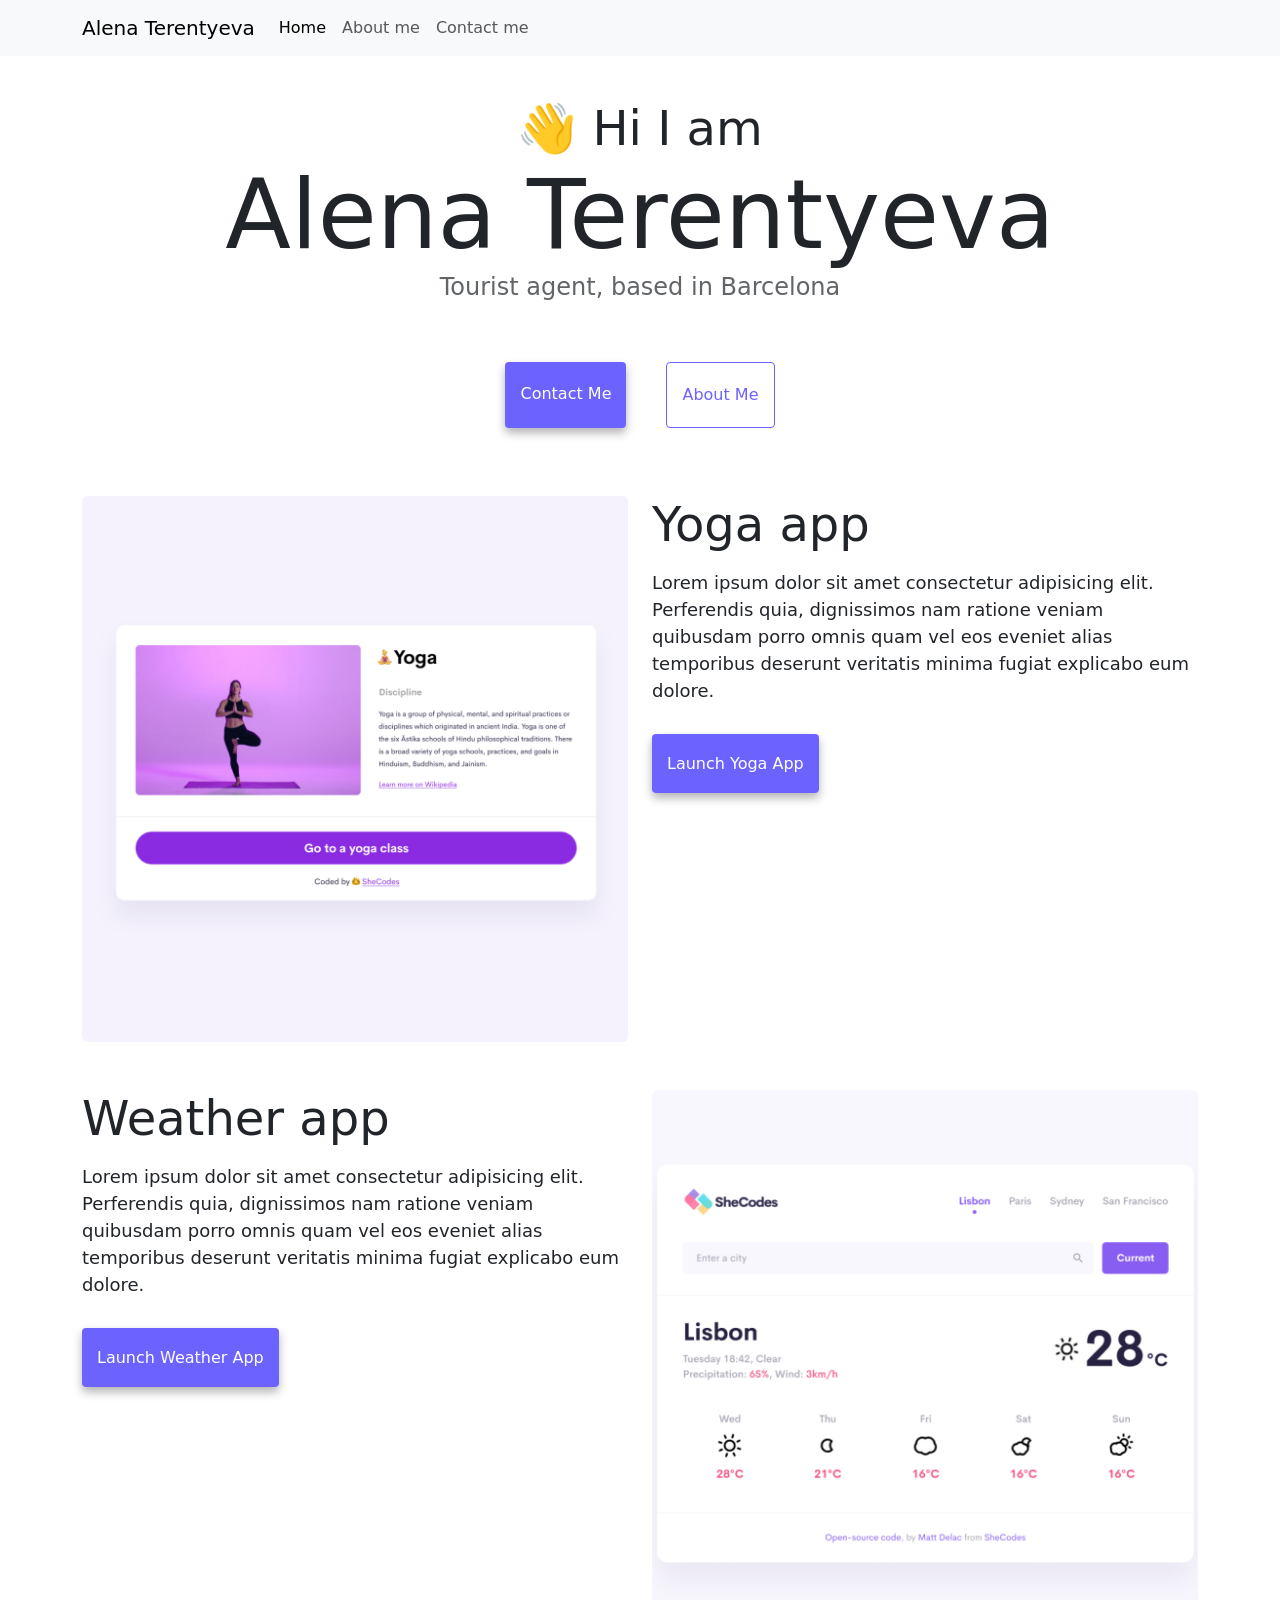
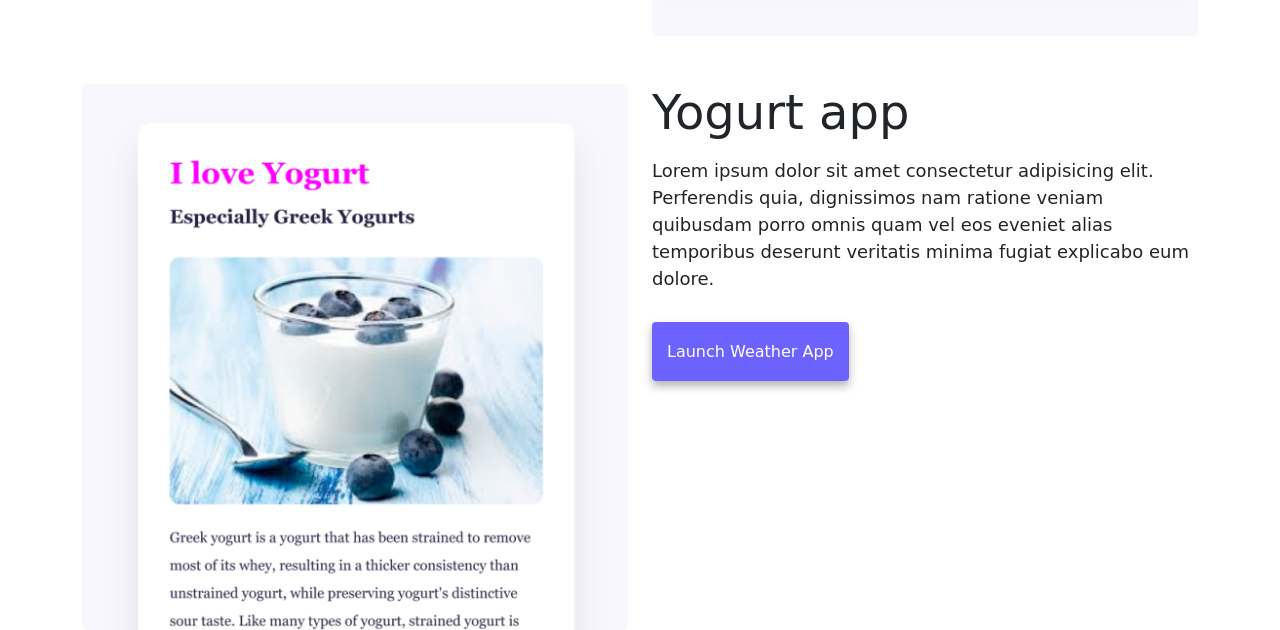
==== index.html @ 13dacc51 "portfolio imported" ====
<!doctype html>
<html lang="en">
  <head>
    <meta charset="UTF-8" />
    <meta http-equiv="X-UA-Compatible" content="IE=edge" />
    <meta name="viewport" content="width=device-width, initial-scale=1.0" />
    <title>Alena Terentyeva</title>
    <link
      href="https://cdn.jsdelivr.net/npm/bootstrap@5.0.0-beta2/dist/css/bootstrap.min.css"
      rel="stylesheet"
      integrity="sha384-BmbxuPwQa2lc/FVzBcNJ7UAyJxM6wuqIj61tLrc4wSX0szH/Ev+nYRRuWlolflfl"
      crossorigin="anonymous"
    />
    <script
      src="https://cdn.jsdelivr.net/npm/bootstrap@5.0.0-beta2/dist/js/bootstrap.bundle.min.js"
      integrity="sha384-b5kHyXgcpbZJO/tY9Ul7kGkf1S0CWuKcCD38l8YkeH8z8QjE0GmW1gYU5S9FOnJ0"
      crossorigin="anonymous"
    ></script>
    <link rel="stylesheet" href="style.css" />
  </head>
  <body>
    <nav class="navbar navbar-expand-lg navbar-light bg-light fixed-top">
      <div class="container">
        <a class="navbar-brand" href="/">Alena Terentyeva</a>
        <button
          class="navbar-toggler"
          type="button"
          data-bs-toggle="collapse"
          data-bs-target="#navbarNav"
          aria-controls="navbarNav"
          aria-expanded="false"
          aria-label="Toggle navigation"
        >
          <span class="navbar-toggler-icon"></span>
        </button>
        <div class="collapse navbar-collapse" id="navbarNav">
          <ul class="navbar-nav">
            <li class="nav-item">
              <a class="nav-link active" aria-current="page" href="/">Home</a>
            </li>
            <li class="nav-item">
              <a class="nav-link" href="about.html">About me</a>
            </li>
            <li class="nav-item">
              <a class="nav-link" href="about.html#contact">Contact me</a>
            </li>
          </ul>
        </div>
      </div>
    </nav>
    <h2 class="text-center">👋 Hi I am</h2>
    <h1 class="text-center">Alena Terentyeva</h1>
    <h3 class="text-center">Tourist agent, based in Barcelona</h3>
    <div class="navigation-links mb-5">
      <a href="about.html#contact" class="primary-link">Contact me</a>
      <a href="about.html" class="secondary-link">About me</a>
    </div>
    <div class="container">
      <div class="row">
        <div class="col-6">
          <img
            src="images/yoga.png"
            class="img-fluid rounded d-none d-md-block"
          />
        </div>
        <div class="col-6">
          <h2 class="mb-3">Yoga app</h2>
          <p>
            Lorem ipsum dolor sit amet consectetur adipisicing elit. Perferendis
            quia, dignissimos nam ratione veniam quibusdam porro omnis quam vel
            eos eveniet alias temporibus deserunt veritatis minima fugiat
            explicabo eum dolore.
          </p>
          <div class="mt-5">
            <a href="#" class="primary-link">Launch Yoga App</a>
          </div>
        </div>
      </div>
      <div class="row mt-5">
        <div class="col-6">
          <h2 class="mb-3">Weather app</h2>
          <p>
            Lorem ipsum dolor sit amet consectetur adipisicing elit. Perferendis
            quia, dignissimos nam ratione veniam quibusdam porro omnis quam vel
            eos eveniet alias temporibus deserunt veritatis minima fugiat
            explicabo eum dolore.
          </p>
          <div class="mt-5">
            <a href="#" class="primary-link">Launch Weather App</a>
          </div>
        </div>
        <div class="col-6">
          <img
            src="images/weather.png"
            class="img-fluid rounded d-none d-md-block"
          />
        </div>
      </div>
      <div class="row mt-5">
        <div class="col-6">
          <img
            src="images/yogurt.png"
            class="img-fluid rounded d-none d-md-block"
          />
        </div>
        <div class="col-6">
          <h2 class="mb-3">Yogurt app</h2>
          <p>
            Lorem ipsum dolor sit amet consectetur adipisicing elit. Perferendis
            quia, dignissimos nam ratione veniam quibusdam porro omnis quam vel
            eos eveniet alias temporibus deserunt veritatis minima fugiat
            explicabo eum dolore.
          </p>
          <div class="mt-5">
            <a href="#" class="primary-link">Launch Weather App</a>
          </div>
        </div>
      </div>
    </div>
  </body>
</html>
---- style.css ----
:root {
  --primary-color: #6c63ff;
  --secondary-color: #f5f2fe;
  --box-shadow: 0 5px 10px rgba(0, 0, 0, 0.3);
}

body {
  margin-top: 100px;
}

h1,
h2,
h3 {
  margin: 0;
}

h1 {
  font-size: 96px;
}

h2 {
  font-size: 48px;
}

h3 {
  font-size: 24px;
  opacity: 0.7;
}

p {
  font-size: 18px;
  line-height: 1.5;
}

.navigation-links {
  display: flex;
  margin-top: 40px;
  justify-content: center;
}

.navigation-links a {
  margin: 20px;
}

.primary-link {
  border-radius: 4px;
  padding: 20px 15px;
  text-decoration: none;
  text-transform: capitalize;
  background: var(--primary-color);
  box-shadow: var(--box-shadow);
  color: white;
}

.secondary-link {
  border-radius: 4px;
  padding: 20px 15px;
  text-decoration: none;
  text-transform: capitalize;
  color: var(--primary-color);
  border: 1px solid var(--primary-color);
}

.homepage-link {
  color: var(--primary-color);
  text-align: center;
  display: block;
}

.about-paragraphs {
  margin: 30px 0;
}

.about-paragraphs p {
  margin: 10px;
}

.email-link {
  display: flex;
  justify-content: center;
  color: var(--primary-color);
  font-size: 28px;
  text-decoration: none;
}

.email-link:hover {
  text-decoration: underline;
}

@media (max-width: 576px) {
  p {
    text-align: center;
  }
}
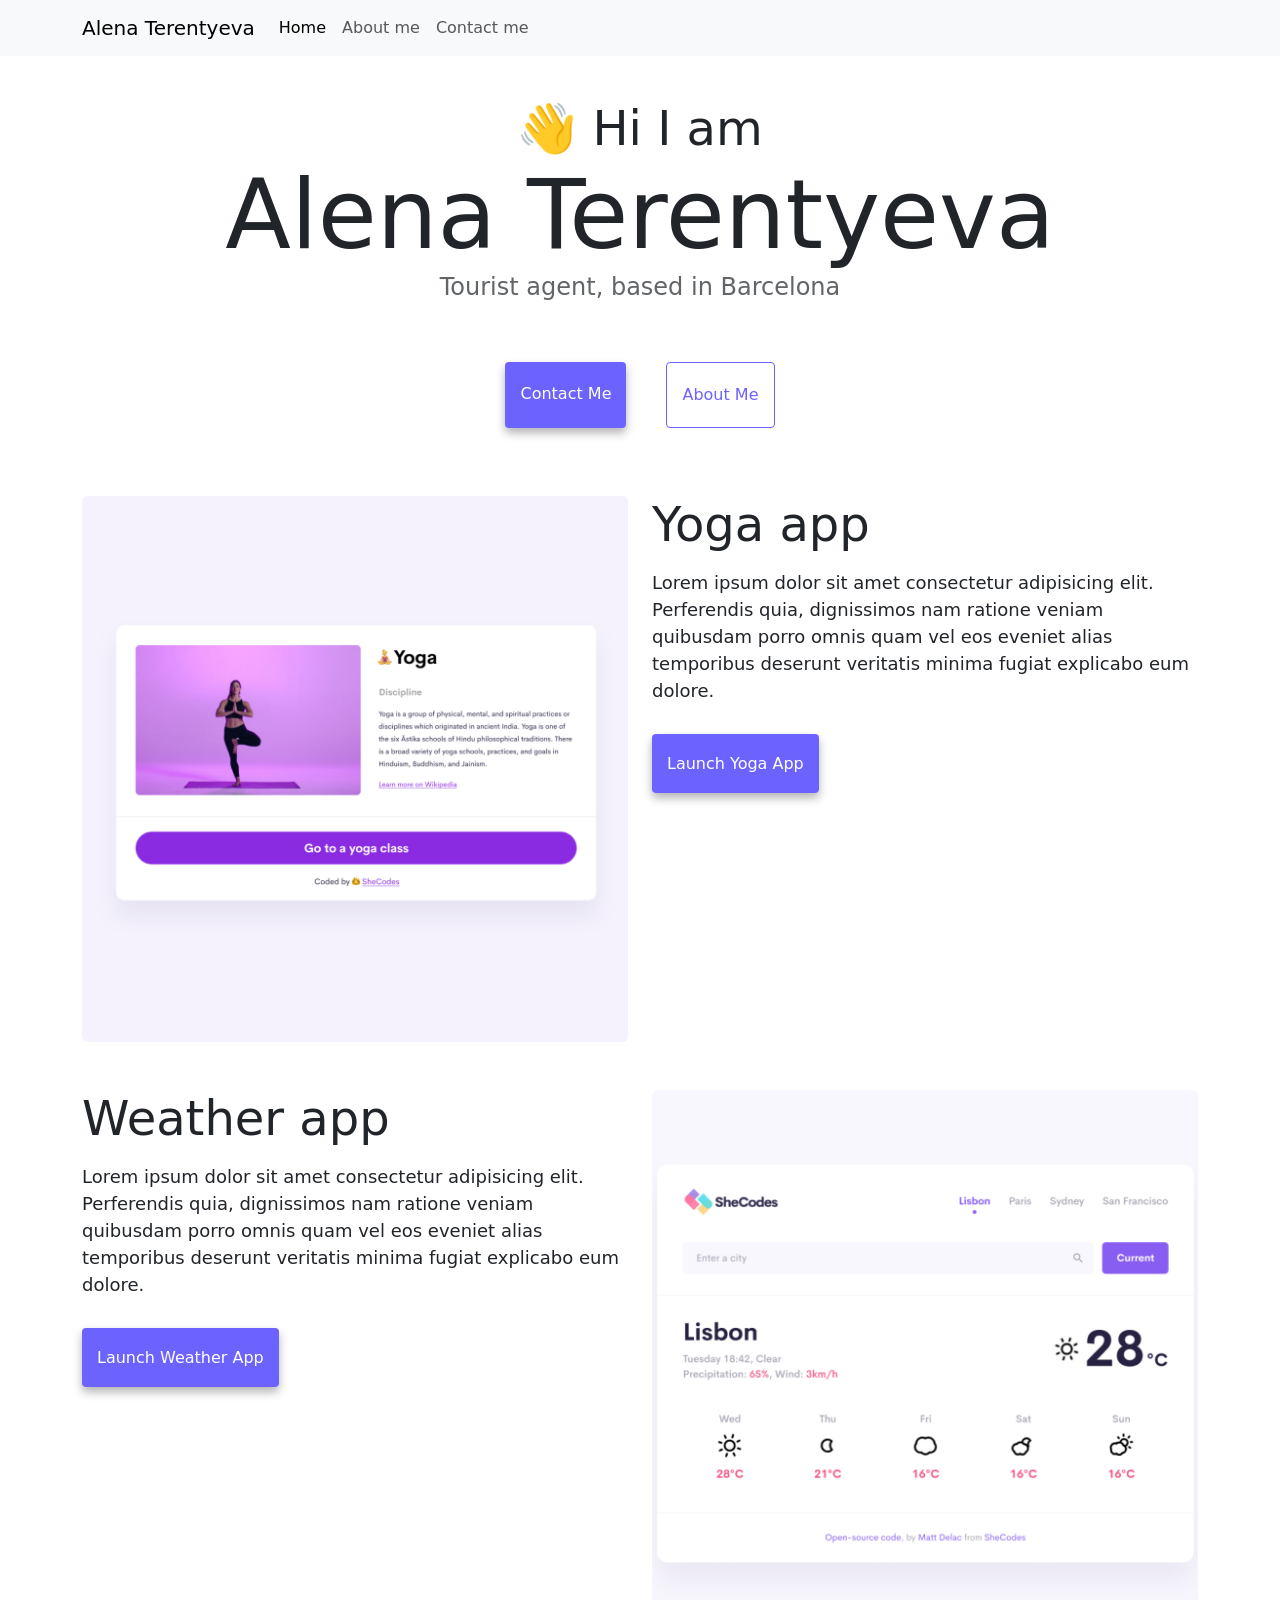
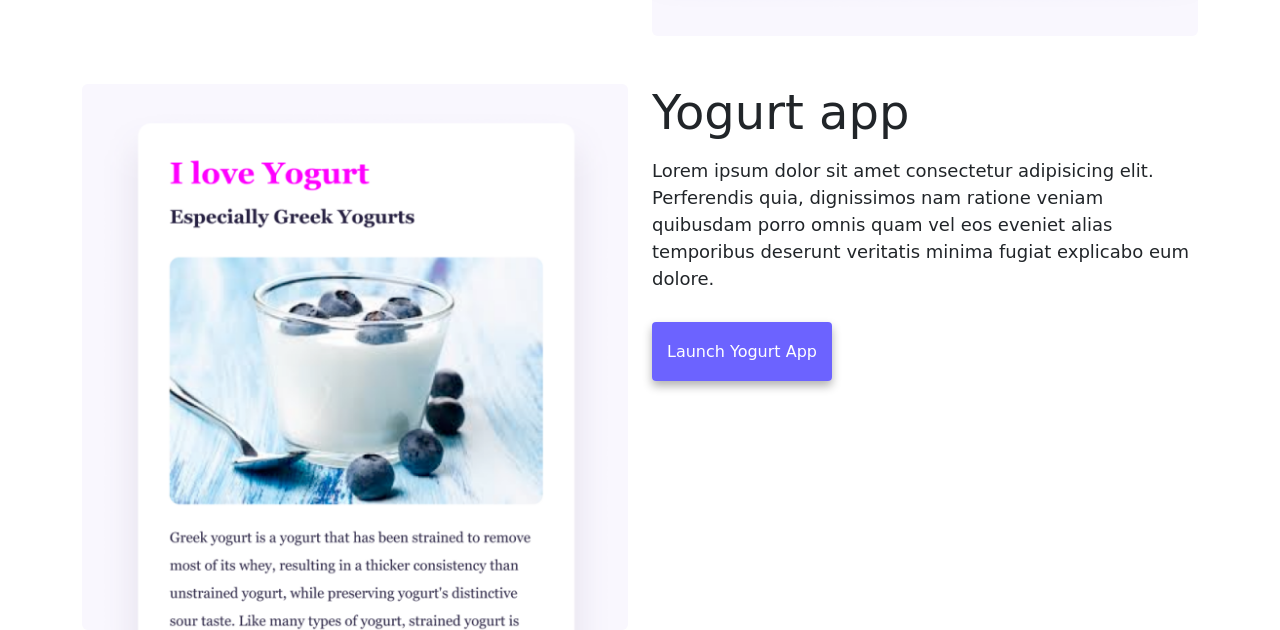
==== commit 745dd5a7: "Made the website more SEO friendly" ====
--- a/index.html
+++ b/index.html
@@ -4,7 +4,11 @@
     <meta charset="UTF-8" />
     <meta http-equiv="X-UA-Compatible" content="IE=edge" />
     <meta name="viewport" content="width=device-width, initial-scale=1.0" />
-    <title>Alena Terentyeva</title>
+    <meta
+      name="description"
+      content="Alena Terentyeva is a tourist manager based in Europe. Check out her projects as a future developer."
+    />
+    <title>Tourist agent - Alena Terentyeva</title>
     <link
       href="https://cdn.jsdelivr.net/npm/bootstrap@5.0.0-beta2/dist/css/bootstrap.min.css"
       rel="stylesheet"
@@ -21,7 +25,7 @@
   <body>
     <nav class="navbar navbar-expand-lg navbar-light bg-light fixed-top">
       <div class="container">
-        <a class="navbar-brand" href="/">Alena Terentyeva</a>
+        <a class="navbar-brand" href="/" title="Homepage">Alena Terentyeva</a>
         <button
           class="navbar-toggler"
           type="button"
@@ -36,13 +40,29 @@
         <div class="collapse navbar-collapse" id="navbarNav">
           <ul class="navbar-nav">
             <li class="nav-item">
-              <a class="nav-link active" aria-current="page" href="/">Home</a>
+              <a
+                class="nav-link active"
+                aria-current="page"
+                href="/"
+                title="Homepage"
+                >Home</a
+              >
             </li>
             <li class="nav-item">
-              <a class="nav-link" href="about.html">About me</a>
+              <a
+                class="nav-link"
+                href="about.html"
+                title="About Alena Terentyeva"
+                >About me</a
+              >
             </li>
             <li class="nav-item">
-              <a class="nav-link" href="about.html#contact">Contact me</a>
+              <a
+                class="nav-link"
+                href="about.html#contact"
+                title="Contact Alena Terentyeva"
+                >Contact me</a
+              >
             </li>
           </ul>
         </div>
@@ -52,14 +72,22 @@
     <h1 class="text-center">Alena Terentyeva</h1>
     <h3 class="text-center">Tourist agent, based in Barcelona</h3>
     <div class="navigation-links mb-5">
-      <a href="about.html#contact" class="primary-link">Contact me</a>
-      <a href="about.html" class="secondary-link">About me</a>
+      <a
+        href="about.html#contact"
+        class="primary-link"
+        title="Contact Alena Terentyeva"
+        >Contact me</a
+      >
+      <a href="about.html" class="secondary-link" title="About Alena Terentyeva"
+        >About me</a
+      >
     </div>
     <div class="container">
       <div class="row">
         <div class="col-6">
           <img
             src="images/yoga.png"
+            alt="yoga project"
             class="img-fluid rounded d-none d-md-block"
           />
         </div>
@@ -72,7 +100,9 @@
             explicabo eum dolore.
           </p>
           <div class="mt-5">
-            <a href="#" class="primary-link">Launch Yoga App</a>
+            <a href="#" class="primary-link" title="yoga project"
+              >Launch Yoga App</a
+            >
           </div>
         </div>
       </div>
@@ -86,12 +116,15 @@
             explicabo eum dolore.
           </p>
           <div class="mt-5">
-            <a href="#" class="primary-link">Launch Weather App</a>
+            <a href="#" class="primary-link" title="Weather project"
+              >Launch Weather App</a
+            >
           </div>
         </div>
         <div class="col-6">
           <img
             src="images/weather.png"
+            alt="Weather project"
             class="img-fluid rounded d-none d-md-block"
           />
         </div>
@@ -100,6 +133,7 @@
         <div class="col-6">
           <img
             src="images/yogurt.png"
+            alt="Yogurt project"
             class="img-fluid rounded d-none d-md-block"
           />
         </div>
@@ -112,7 +146,9 @@
             explicabo eum dolore.
           </p>
           <div class="mt-5">
-            <a href="#" class="primary-link">Launch Weather App</a>
+            <a href="#" class="primary-link" title="Yogurt project"
+              >Launch Yogurt App</a
+            >
           </div>
         </div>
       </div>
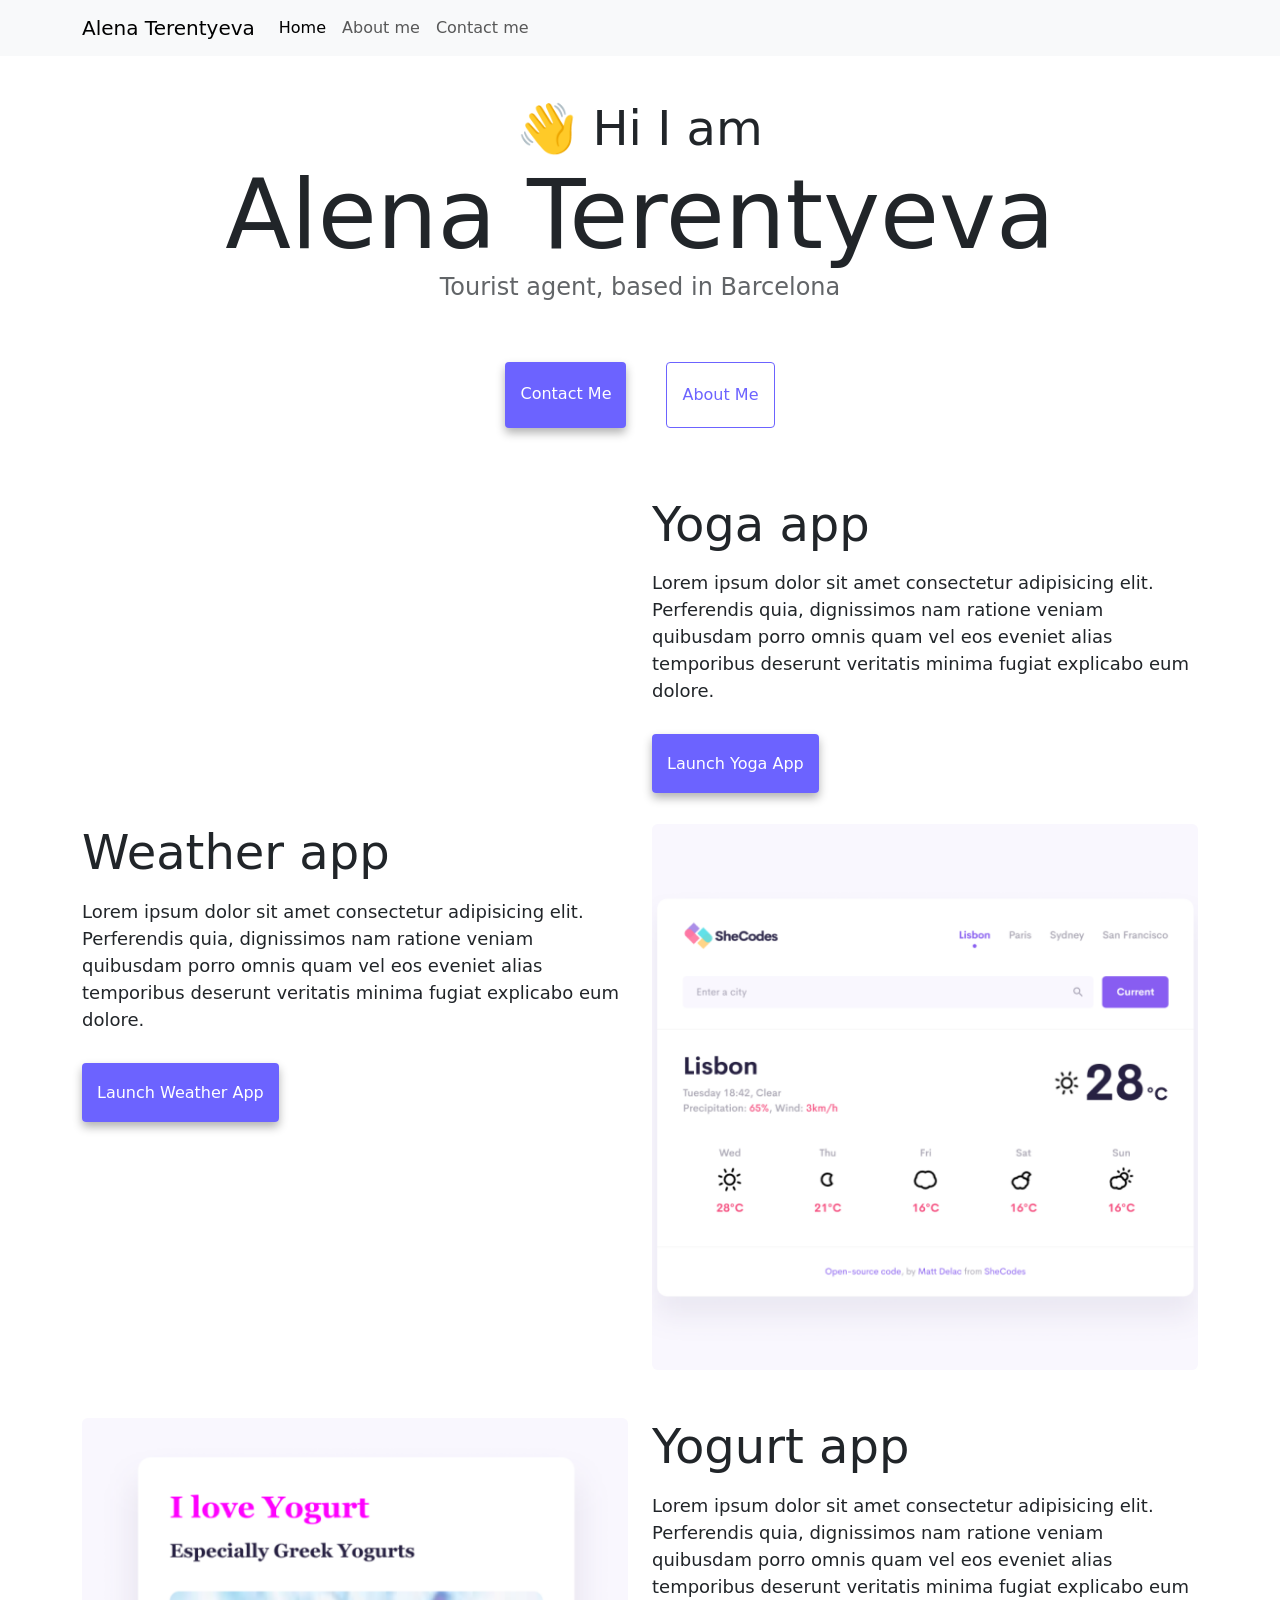
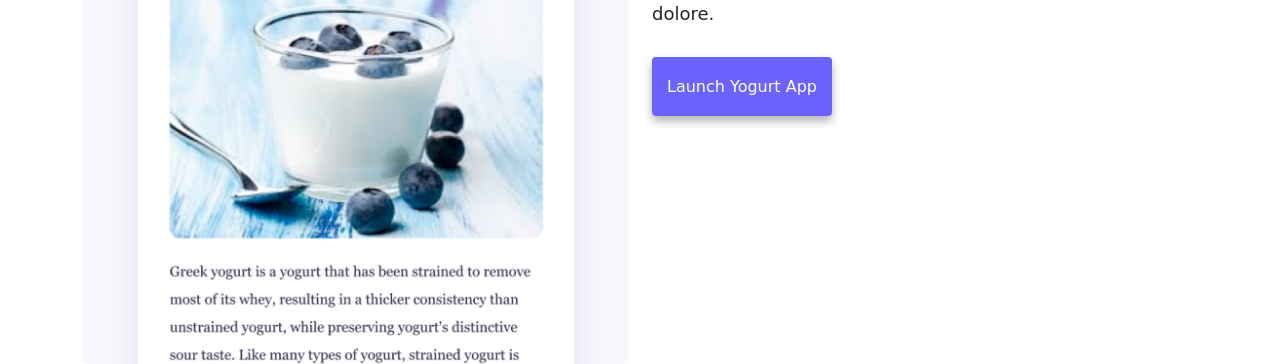
==== commit 716a694c: "Made the site more responsive" ====
--- a/index.html
+++ b/index.html
@@ -84,14 +84,14 @@
     </div>
     <div class="container">
       <div class="row">
-        <div class="col-6">
+        <div class="col-sm-6">
           <img
             src="images/yoga.png"
             alt="yoga project"
-            class="img-fluid rounded d-none d-md-block"
+            class="img-fluid rounded d-none d-sd-block"
           />
         </div>
-        <div class="col-6">
+        <div class="col-sm-6">
           <h2 class="mb-3">Yoga app</h2>
           <p>
             Lorem ipsum dolor sit amet consectetur adipisicing elit. Perferendis
@@ -100,14 +100,14 @@
             explicabo eum dolore.
           </p>
           <div class="mt-5">
-            <a href="#" class="primary-link" title="yoga project"
+            <a href="#" class="primary-link project-link" title="yoga project"
               >Launch Yoga App</a
             >
           </div>
         </div>
       </div>
       <div class="row mt-5">
-        <div class="col-6">
+        <div class="col-sm-6">
           <h2 class="mb-3">Weather app</h2>
           <p>
             Lorem ipsum dolor sit amet consectetur adipisicing elit. Perferendis
@@ -116,12 +116,15 @@
             explicabo eum dolore.
           </p>
           <div class="mt-5">
-            <a href="#" class="primary-link" title="Weather project"
+            <a
+              href="#"
+              class="primary-link project-link"
+              title="Weather project"
               >Launch Weather App</a
             >
           </div>
         </div>
-        <div class="col-6">
+        <div class="col-sm-6">
           <img
             src="images/weather.png"
             alt="Weather project"
@@ -130,14 +133,14 @@
         </div>
       </div>
       <div class="row mt-5">
-        <div class="col-6">
+        <div class="col-sm-6">
           <img
             src="images/yogurt.png"
             alt="Yogurt project"
             class="img-fluid rounded d-none d-md-block"
           />
         </div>
-        <div class="col-6">
+        <div class="col-sm-6">
           <h2 class="mb-3">Yogurt app</h2>
           <p>
             Lorem ipsum dolor sit amet consectetur adipisicing elit. Perferendis
@@ -146,7 +149,7 @@
             explicabo eum dolore.
           </p>
           <div class="mt-5">
-            <a href="#" class="primary-link" title="Yogurt project"
+            <a href="#" class="primary-link project-link" title="Yogurt project"
               >Launch Yogurt App</a
             >
           </div>
--- a/style.css
+++ b/style.css
@@ -52,6 +52,10 @@
   color: white;
 }
 
+.primary-link:hover {
+  color: white;
+}
+
 .secondary-link {
   border-radius: 4px;
   padding: 20px 15px;
@@ -92,3 +96,21 @@
     text-align: center;
   }
 }
+
+@media (max-width: 900px) {
+  h1 {
+    font-size: 48px;
+    line-height: 1.5;
+  }
+
+  h2 {
+    font-size: 32px;
+    text-align: center;
+  }
+
+  .project-link {
+    display: block;
+    text-align: center;
+    margin: 0 20px;
+  }
+}
